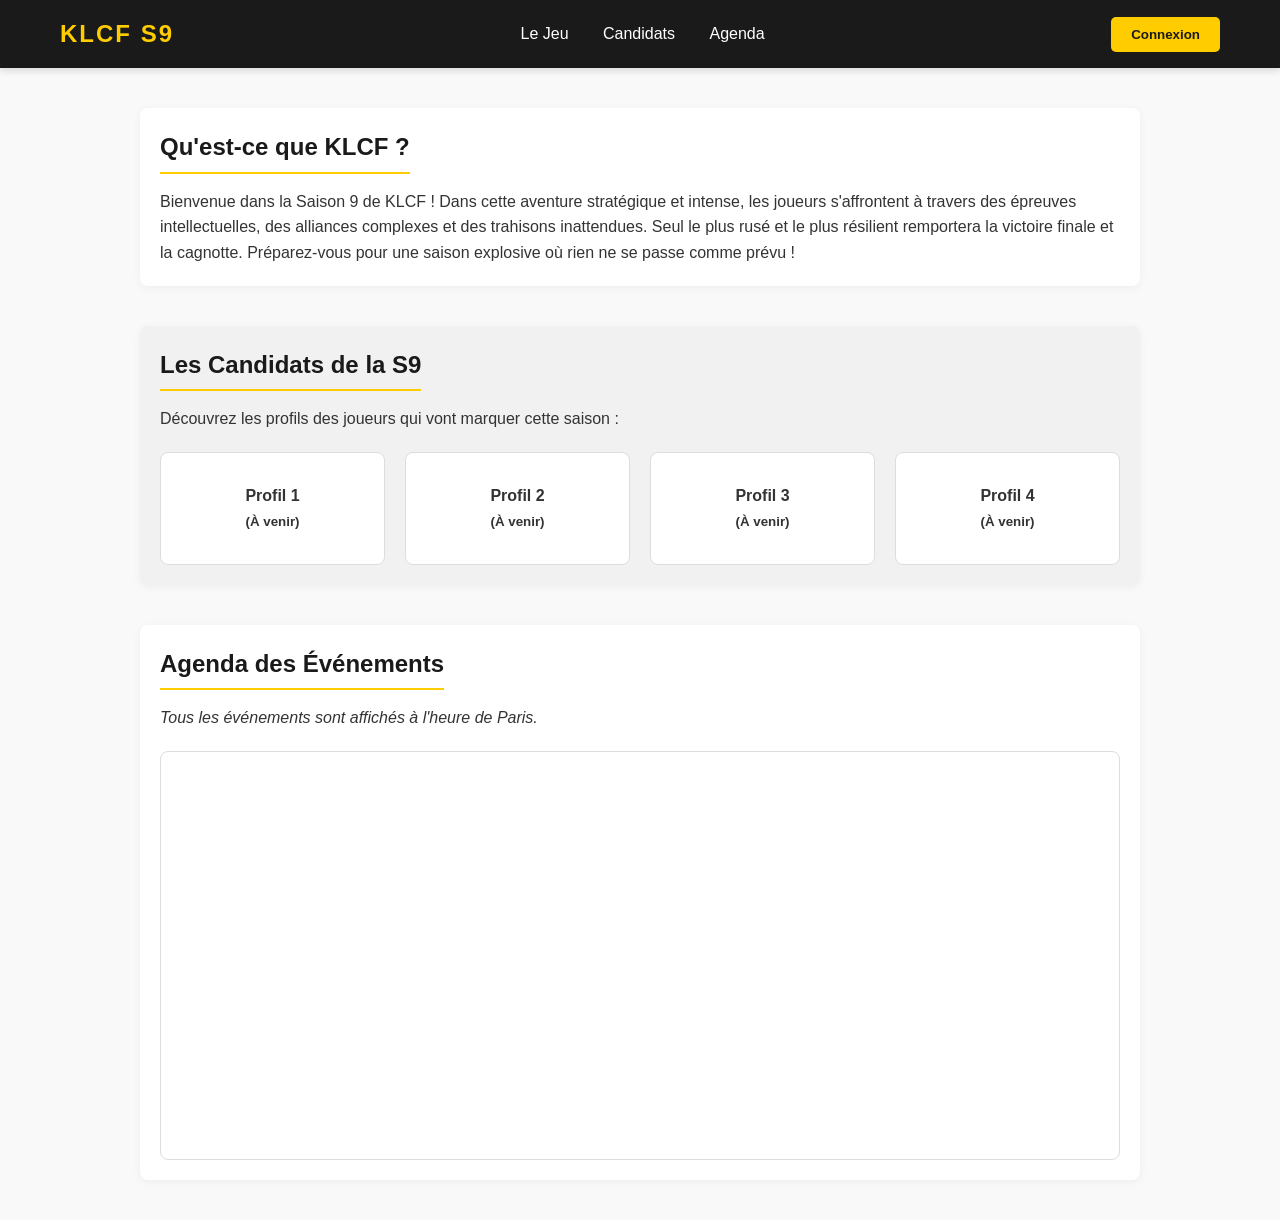
==== index.html @ 97bfc5e2 "Add files via upload" ====
<!DOCTYPE html>
<html lang="fr">
<head>
  <meta charset="UTF-8">
  <meta name="viewport" content="width=device-width, initial-scale=1.0">
  <title>KLCF - Saison 9</title>
  <link rel="stylesheet" href="style.css">
</head>
<body>

  <!-- Banderole supérieure -->
  <header class="banner">
    <div class="banner-content">
      <h1 class="logo">KLCF S9</h1>
      
      <!-- Menu de navigation -->
      <nav class="nav-links">
        <a href="#about">Le Jeu</a>
        <a href="#candidats">Candidats</a>
        <a href="#agenda">Agenda</a>
      </nav>

      <!-- Bouton de connexion -->
      <button class="login-btn" onclick="window.location.href='login.html'">Connexion</button>
    </div>
  </header>

  <main>
    <!-- Section : Explication du jeu -->
    <section id="about" class="section-container">
      <h2>Qu'est-ce que KLCF ?</h2>
      <p>Bienvenue dans la Saison 9 de KLCF ! Dans cette aventure stratégique et intense, les joueurs s'affrontent à travers des épreuves intellectuelles, des alliances complexes et des trahisons inattendues. Seul le plus rusé et le plus résilient remportera la victoire finale et la cagnotte. Préparez-vous pour une saison explosive où rien ne se passe comme prévu !</p>
    </section>

    <!-- Section : Candidats -->
    <section id="candidats" class="section-container bg-light">
      <h2>Les Candidats de la S9</h2>
      <p>Découvrez les profils des joueurs qui vont marquer cette saison :</p>
      
      <div class="candidates-grid">
        <!-- Cartes temporaires, à remplacer plus tard -->
        <div class="candidate-card">Profil 1<br><small>(À venir)</small></div>
        <div class="candidate-card">Profil 2<br><small>(À venir)</small></div>
        <div class="candidate-card">Profil 3<br><small>(À venir)</small></div>
        <div class="candidate-card">Profil 4<br><small>(À venir)</small></div>
      </div>
    </section>

    <!-- Section : Agenda -->
    <section id="agenda" class="section-container">
      <h2>Agenda des Événements</h2>
      <p><em>Tous les événements sont affichés à l'heure de Paris.</em></p>
      
      <div class="calendar-wrapper">
        <!-- Intégration d'un Google Agenda réglé sur l'heure de Paris -->
        <!-- J'ai mis un agenda démo, tu pourras le remplacer par le tien -->
        <iframe src="https://calendar.google.com/calendar/embed?src=fr.french%23holiday%40group.v.calendar.google.com&ctz=Europe%2FParis" style="border: 0" width="100%" height="400" frameborder="0" scrolling="no"></iframe>
      </div>
    </section>
  </main>

</body>
</html>
---- style.css ----
/* --- Styles de base --- */
* {
  margin: 0;
  padding: 0;
  box-sizing: border-box;
  font-family: 'Segoe UI', Tahoma, Geneva, Verdana, sans-serif;
}

body {
  background-color: #f9f9f9;
  color: #333;
  line-height: 1.6;
}

/* --- Banderole KLCF --- */
.banner {
  background-color: #1a1a1a; /* Fond noir/sombre */
  color: white;
  padding: 15px 0;
  position: sticky;
  top: 0;
  z-index: 1000;
  box-shadow: 0 4px 6px rgba(0,0,0,0.1);
}

.banner-content {
  display: flex;
  justify-content: space-between;
  align-items: center;
  max-width: 1200px;
  margin: 0 auto;
  padding: 0 20px;
}

.logo {
  font-size: 24px;
  font-weight: bold;
  letter-spacing: 2px;
  color: #ffcc00; /* Jaune or pour le logo */
}

/* --- Menu de navigation --- */
.nav-links a {
  color: white;
  text-decoration: none;
  margin: 0 15px;
  font-weight: 500;
  transition: color 0.3s;
}

.nav-links a:hover {
  color: #ffcc00;
}

/* --- Bouton Connexion --- */
.login-btn {
  background-color: #ffcc00;
  color: #1a1a1a;
  border: none;
  padding: 10px 20px;
  border-radius: 5px;
  font-weight: bold;
  cursor: pointer;
  transition: background 0.3s;
}

.login-btn:hover {
  background-color: #e6b800;
}

/* --- Sections --- */
.section-container {
  max-width: 1000px;
  margin: 40px auto;
  padding: 20px;
  background: white;
  border-radius: 8px;
  box-shadow: 0 2px 10px rgba(0,0,0,0.05);
}

.section-container h2 {
  margin-bottom: 15px;
  color: #1a1a1a;
  border-bottom: 2px solid #ffcc00;
  display: inline-block;
  padding-bottom: 5px;
}

.bg-light {
  background-color: #f1f1f1;
}

/* --- Grille des Candidats --- */
.candidates-grid {
  display: grid;
  grid-template-columns: repeat(auto-fit, minmax(200px, 1fr));
  gap: 20px;
  margin-top: 20px;
}

.candidate-card {
  background: white;
  padding: 30px 20px;
  text-align: center;
  border-radius: 8px;
  border: 1px solid #ddd;
  font-weight: bold;
}

/* --- Calendrier --- */
.calendar-wrapper {
  margin-top: 20px;
  border-radius: 8px;
  overflow: hidden;
  border: 1px solid #ddd;
}
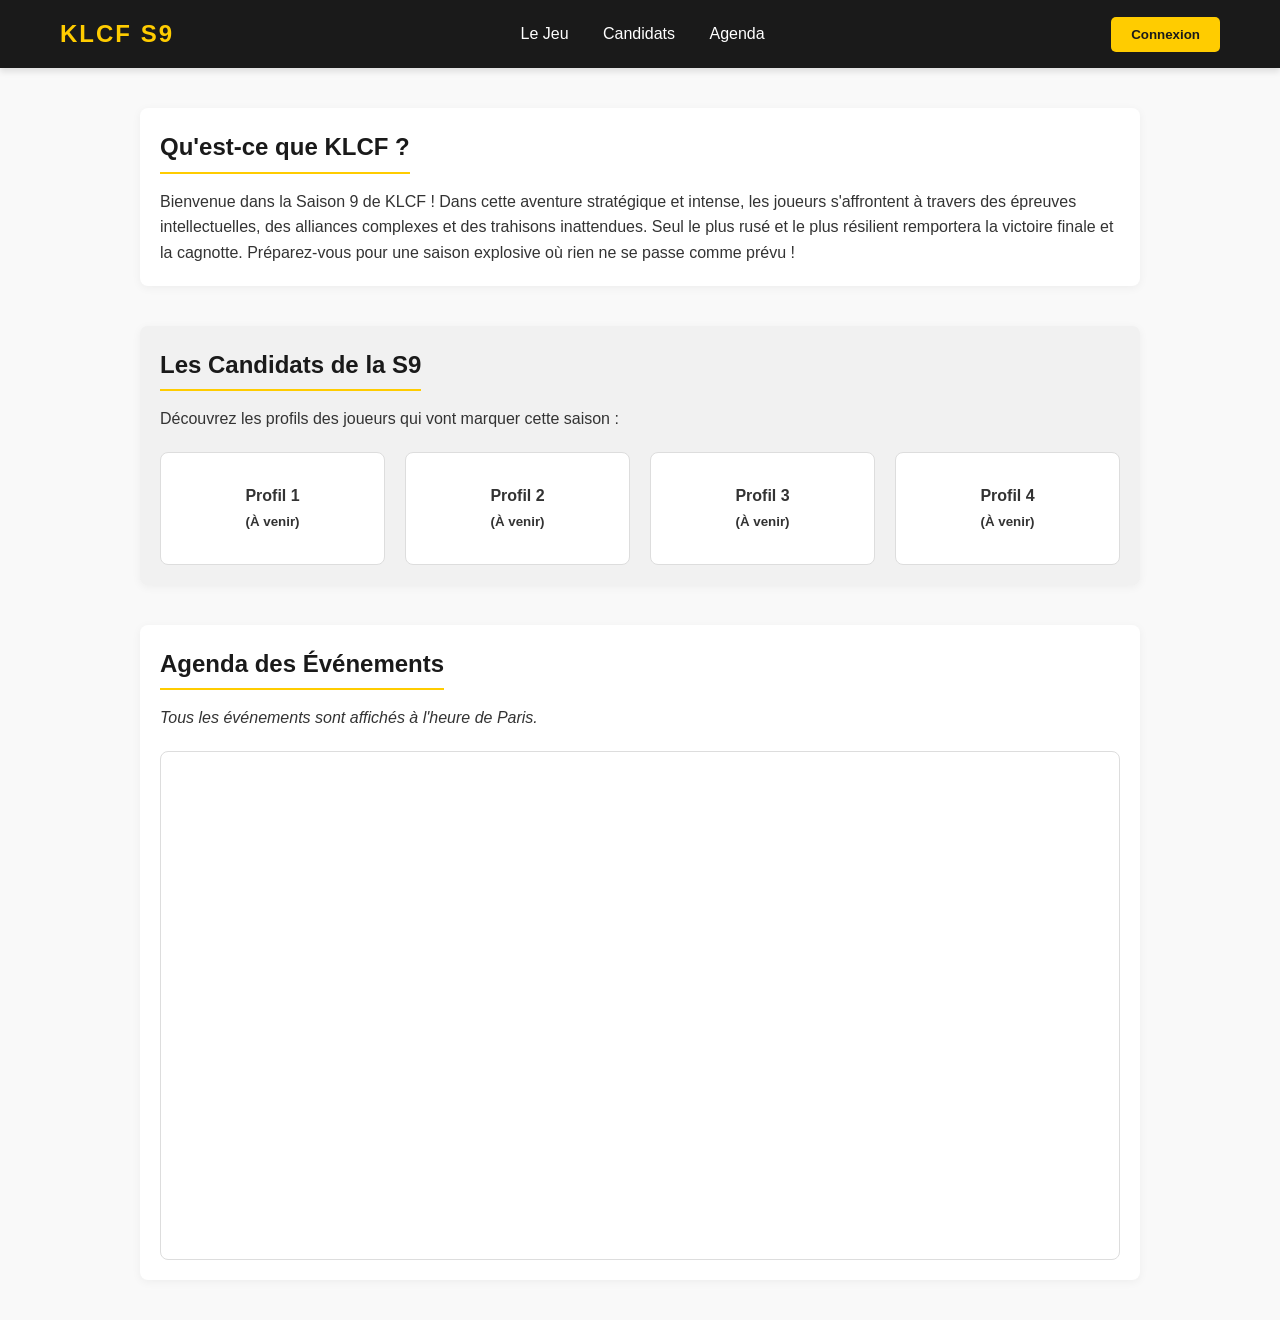
==== commit 50304889: "Update index.html" ====
--- a/index.html
+++ b/index.html
@@ -54,10 +54,17 @@
       <div class="calendar-wrapper">
         <!-- Intégration d'un Google Agenda réglé sur l'heure de Paris -->
         <!-- J'ai mis un agenda démo, tu pourras le remplacer par le tien -->
-        <iframe src="https://calendar.google.com/calendar/embed?src=fr.french%23holiday%40group.v.calendar.google.com&ctz=Europe%2FParis" style="border: 0" width="100%" height="400" frameborder="0" scrolling="no"></iframe>
+        <iframe 
+  src="https://calendar.google.com/calendar/embed?src=aca9e18f9d62f97fb872572327b6b6941bb5b0fe9d61915d25c076137e8463bf%40group.calendar.google.com&ctz=Europe%2FParis" 
+  style="border: 0" 
+  width="100%" 
+  height="500" 
+  frameborder="0" 
+  scrolling="no">
+</iframe>
       </div>
     </section>
   </main>
 
 </body>
-</html>+</html>
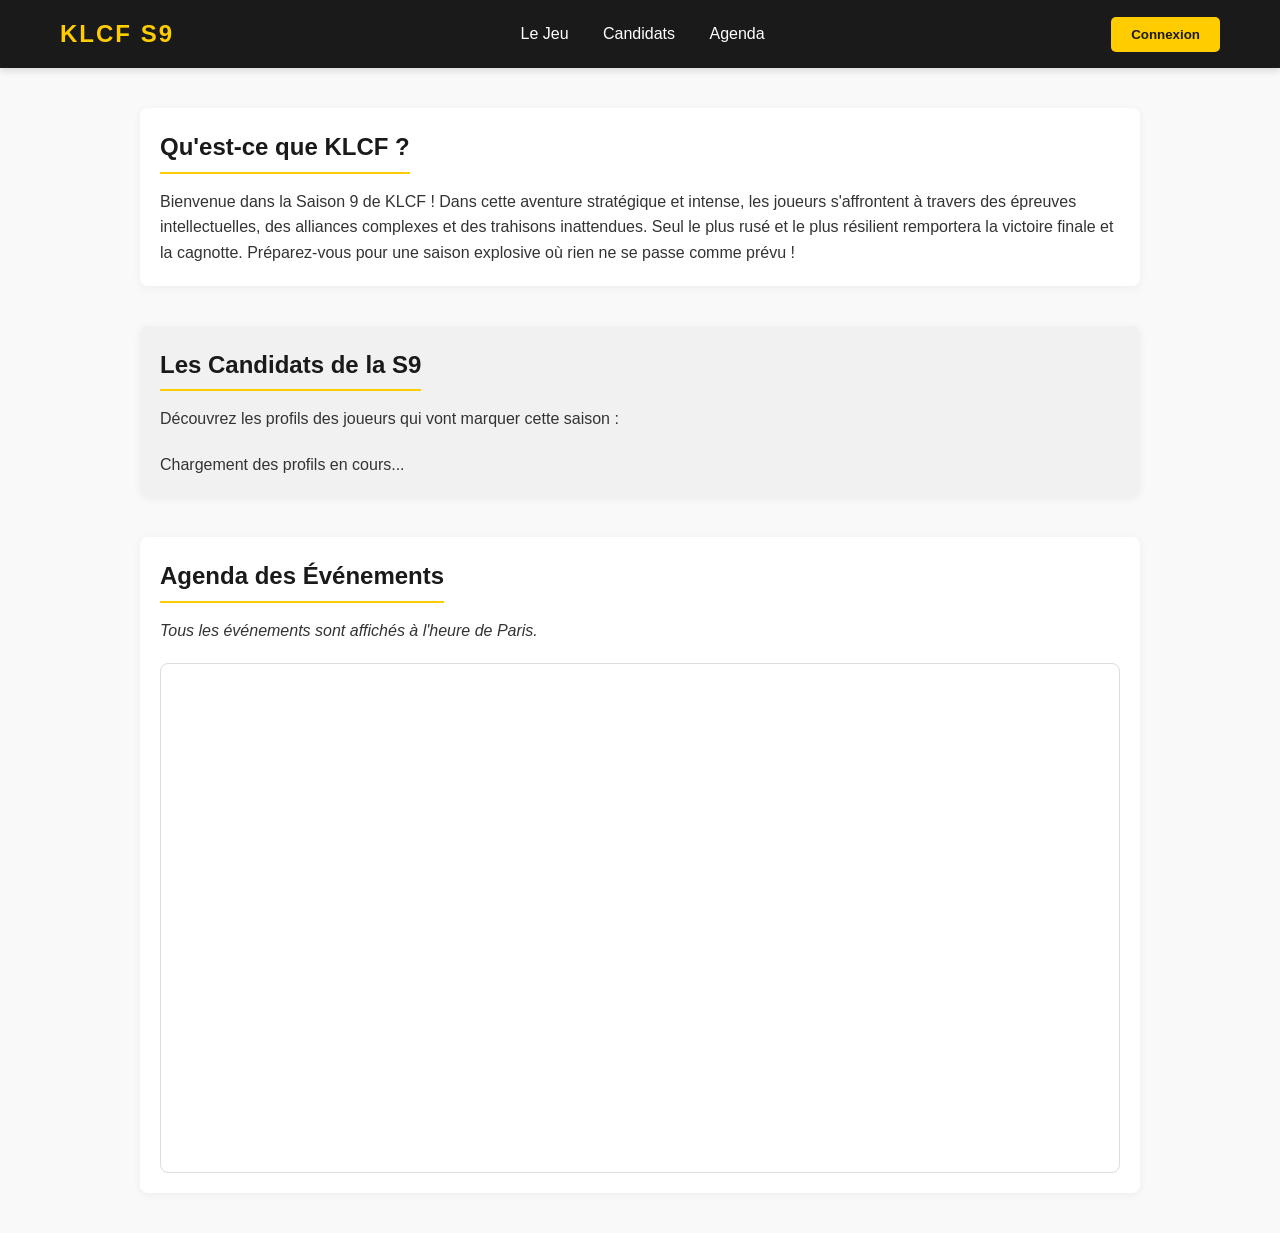
==== commit cf28cacc: "Update index.html" ====
--- a/index.html
+++ b/index.html
@@ -31,20 +31,17 @@
       <h2>Qu'est-ce que KLCF ?</h2>
       <p>Bienvenue dans la Saison 9 de KLCF ! Dans cette aventure stratégique et intense, les joueurs s'affrontent à travers des épreuves intellectuelles, des alliances complexes et des trahisons inattendues. Seul le plus rusé et le plus résilient remportera la victoire finale et la cagnotte. Préparez-vous pour une saison explosive où rien ne se passe comme prévu !</p>
     </section>
-
-    <!-- Section : Candidats -->
-    <section id="candidats" class="section-container bg-light">
-      <h2>Les Candidats de la S9</h2>
-      <p>Découvrez les profils des joueurs qui vont marquer cette saison :</p>
       
-      <div class="candidates-grid">
-        <!-- Cartes temporaires, à remplacer plus tard -->
-        <div class="candidate-card">Profil 1<br><small>(À venir)</small></div>
-        <div class="candidate-card">Profil 2<br><small>(À venir)</small></div>
-        <div class="candidate-card">Profil 3<br><small>(À venir)</small></div>
-        <div class="candidate-card">Profil 4<br><small>(À venir)</small></div>
-      </div>
-    </section>
+      <!-- Section : Candidats -->
+<section id="candidats" class="section-container bg-light">
+  <h2>Les Candidats de la S9</h2>
+  <p>Découvrez les profils des joueurs qui vont marquer cette saison :</p>
+  
+  <!-- C'est ici que le JavaScript va insérer les joueurs -->
+  <div class="candidates-grid" id="candidates-grid">
+    <p>Chargement des profils en cours...</p>
+  </div>
+</section>
 
     <!-- Section : Agenda -->
     <section id="agenda" class="section-container">
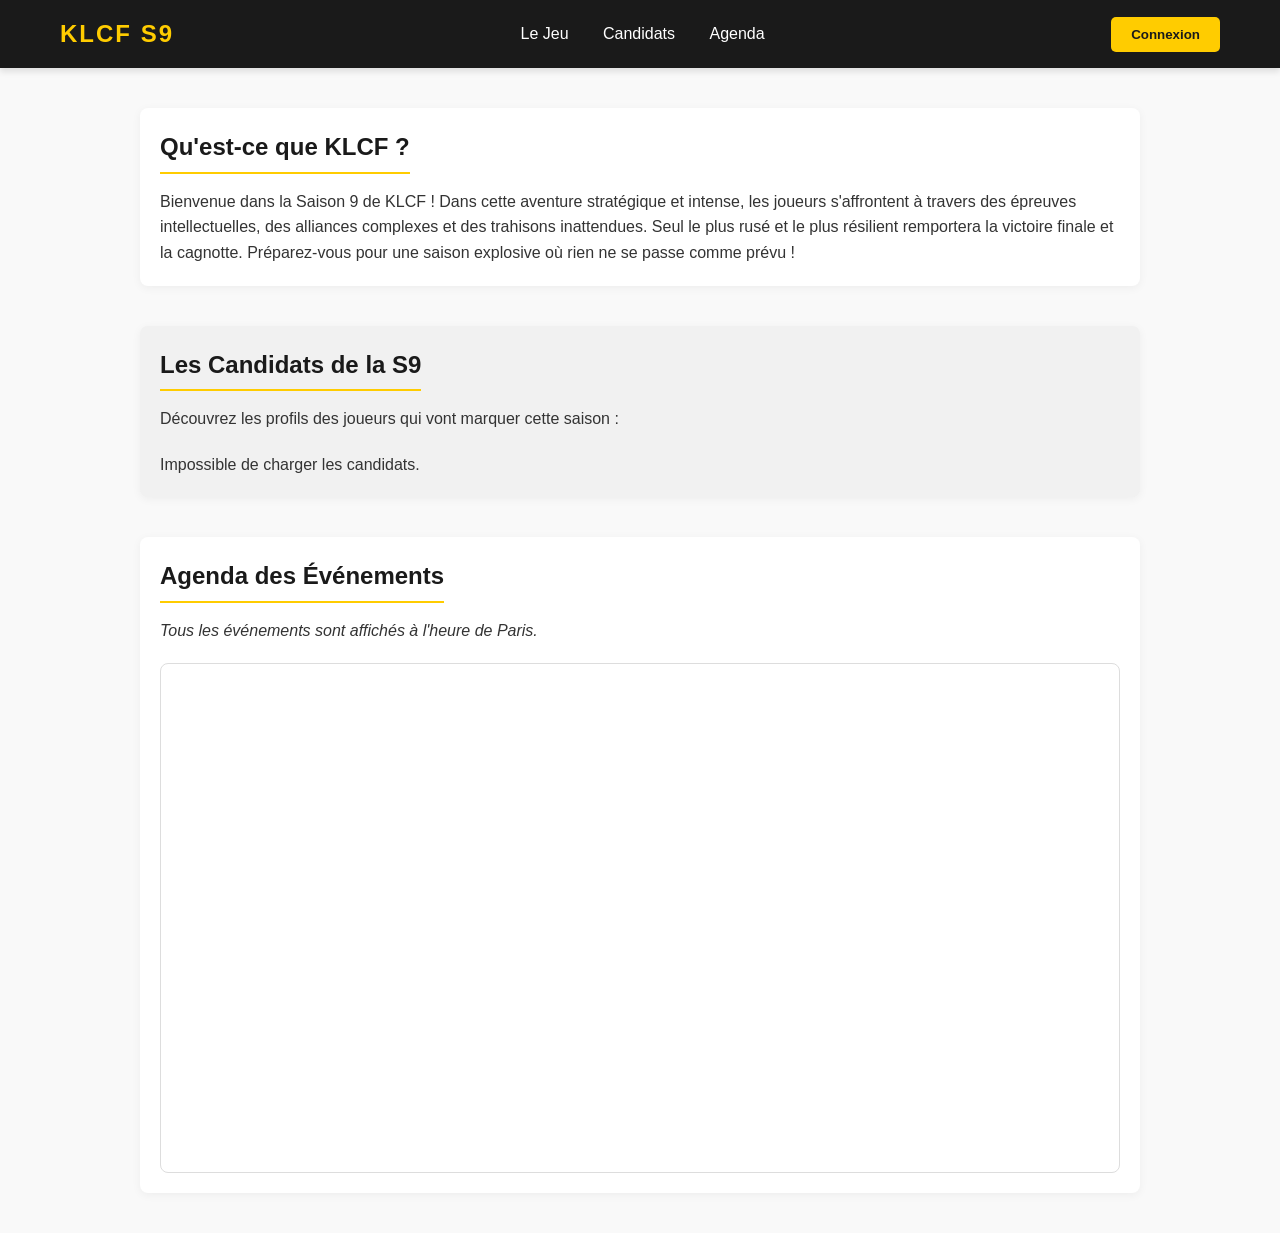
==== commit 4fdfa2b2: "Update index.html" ====
--- a/index.html
+++ b/index.html
@@ -62,6 +62,6 @@
       </div>
     </section>
   </main>
-
+<script src="script.js"></script>
 </body>
 </html>
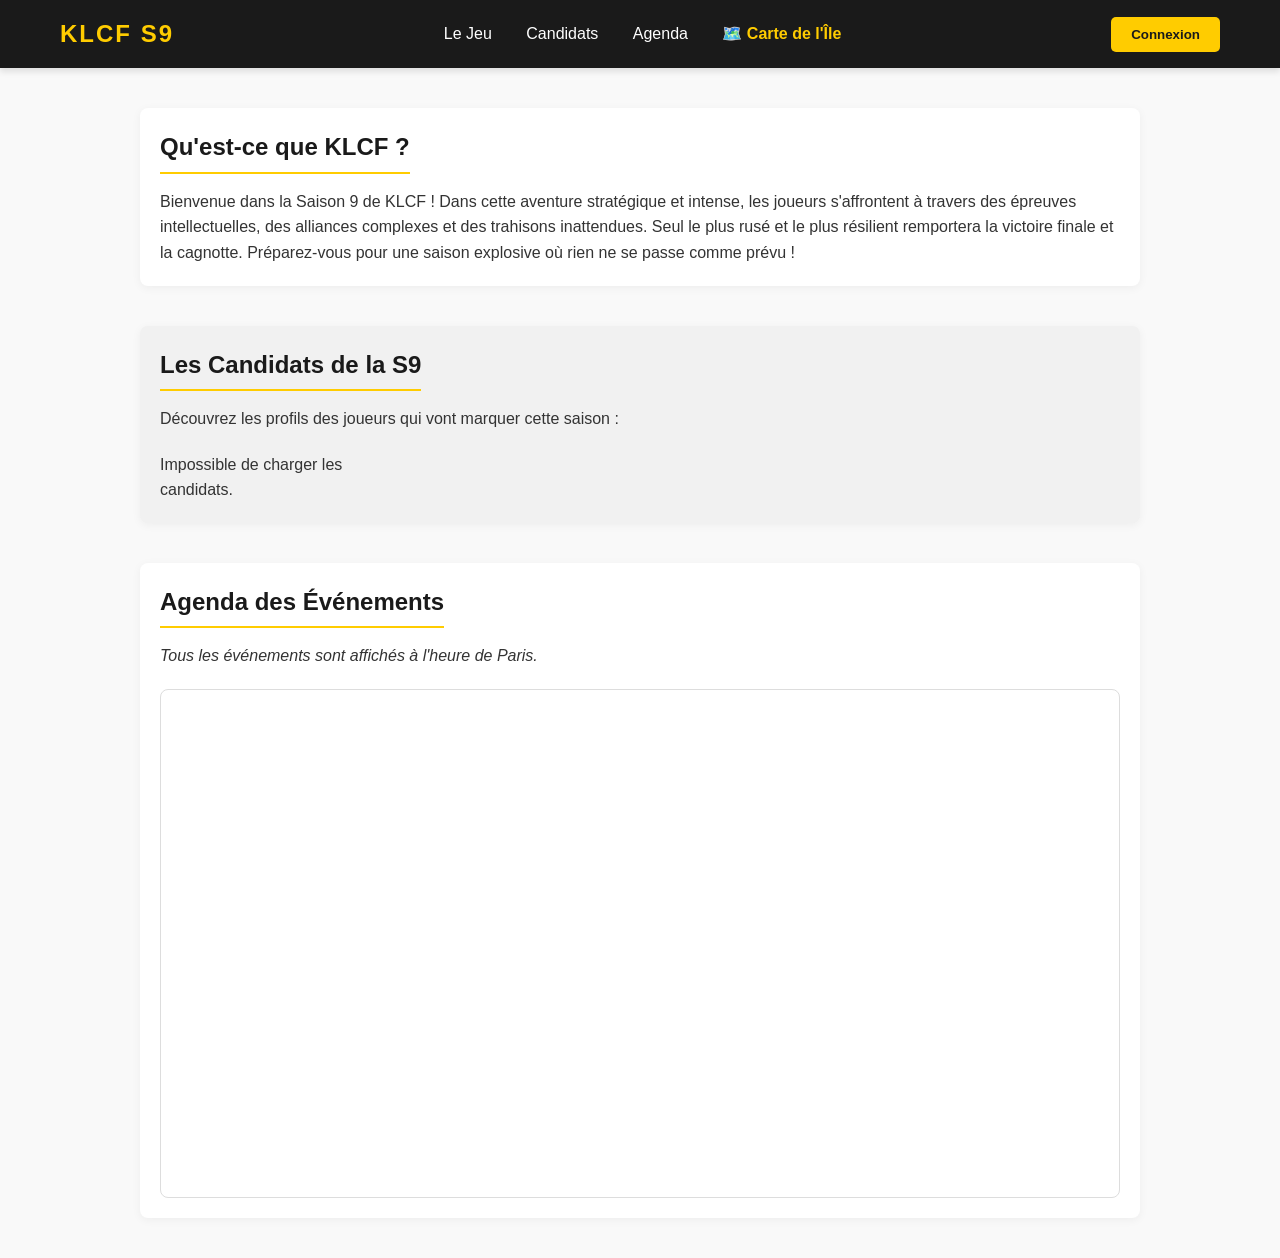
==== commit a6e845c6: "Update index.html" ====
--- a/index.html
+++ b/index.html
@@ -18,6 +18,7 @@
         <a href="#about">Le Jeu</a>
         <a href="#candidats">Candidats</a>
         <a href="#agenda">Agenda</a>
+        <a href="carte.html" style="color: #ffcc00; font-weight: bold;">🗺️ Carte de l'Île</a>
       </nav>
 
       <!-- Bouton de connexion -->
--- a/style.css
+++ b/style.css
@@ -93,24 +93,63 @@
 /* --- Grille des Candidats --- */
 .candidates-grid {
   display: grid;
-  grid-template-columns: repeat(auto-fit, minmax(200px, 1fr));
+  grid-template-columns: repeat(auto-fit, minmax(250px, 1fr)); /* 250px min pour que ce soit joli */
   gap: 20px;
   margin-top: 20px;
 }
 
+/* --- Grille des Candidats : 4 par ligne max --- */
+.candidates-grid {
+  display: grid;
+  /* 4 colonnes égales au maximum */
+  grid-template-columns: repeat(4, 1fr); 
+  gap: 15px;
+  margin-top: 20px;
+}
+
+/* Écran mobile : passe automatiquement à 2 colonnes puis 1 colonne */
+@media (max-width: 900px) {
+  .candidates-grid { grid-template-columns: repeat(2, 1fr); }
+}
+@media (max-width: 500px) {
+  .candidates-grid { grid-template-columns: 1fr; }
+}
+
+/* Petite carte compacte */
 .candidate-card {
   background: white;
-  padding: 30px 20px;
+  padding: 12px;
   text-align: center;
   border-radius: 8px;
-  border: 1px solid #ddd;
-  font-weight: bold;
+  border: 1px solid #e0e0e0;
+  box-shadow: 0 2px 4px rgba(0,0,0,0.05);
+  display: flex;
+  flex-direction: column;
 }
 
+/* Photo au format portrait / carré compact */
+.candidate-card img {
+  width: 100%;
+  height: 180px; /* Hauteur fixe compacte */
+  object-fit: cover;
+  border-radius: 6px;
+  margin-bottom: 8px;
+}
+
+.candidate-card h3 {
+  font-size: 16px;
+  margin-bottom: 6px;
+}
+
+.candidate-desc {
+  font-size: 12px;
+  color: #666;
+  line-height: 1.4;
+}
 /* --- Calendrier --- */
 .calendar-wrapper {
   margin-top: 20px;
   border-radius: 8px;
   overflow: hidden;
   border: 1px solid #ddd;
-}+}
